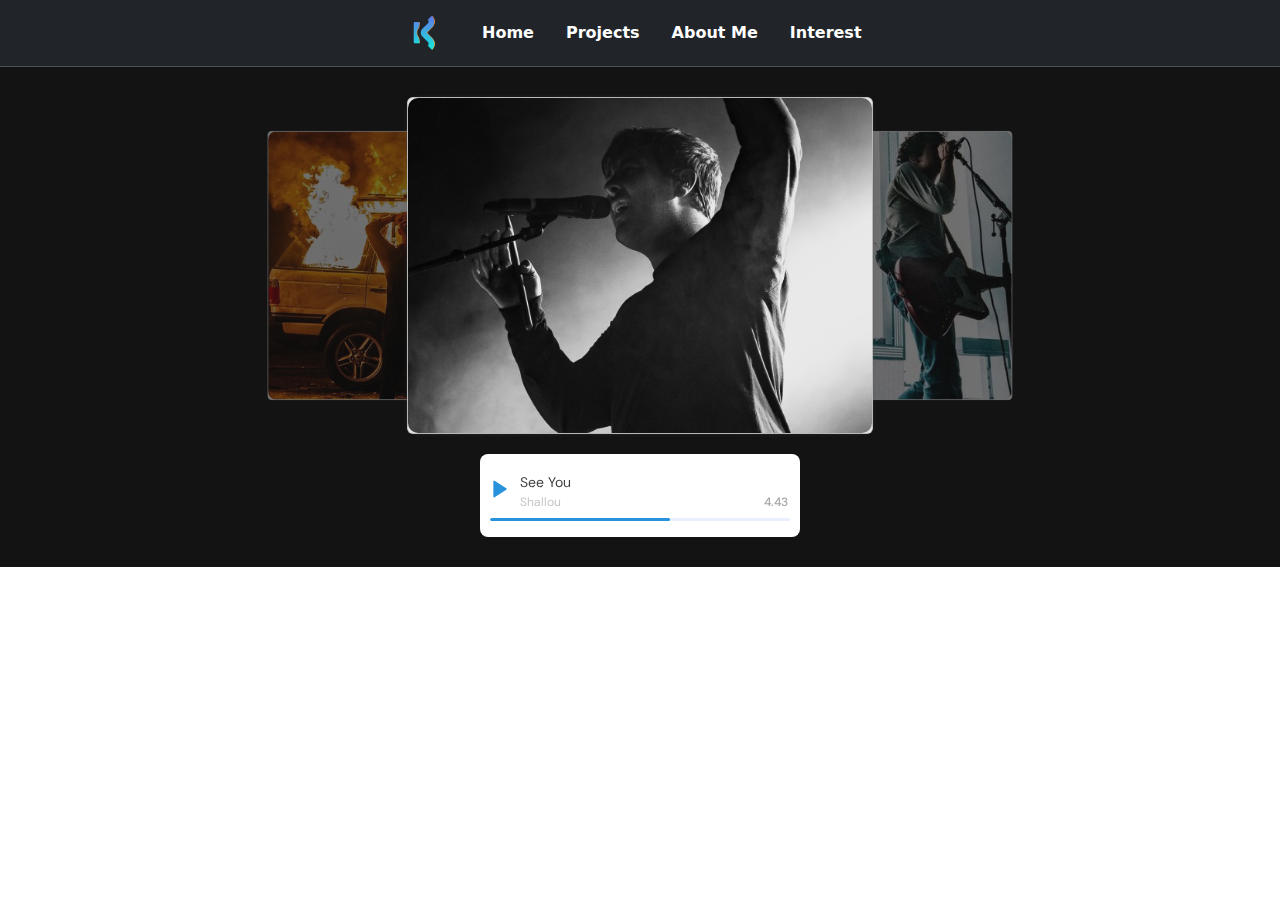
==== about.html @ ba656233 "agregando seccion de songs y header" ====
<!DOCTYPE html>
<html lang="es">

<head>
  <meta charset="UTF-8">
  <title>About Me</title>
  <link rel="icon" type="image/png" href="assets/images/icons/kmc icon.png">

  <link rel="stylesheet" href="css/bootstrap.min.css">
  <link rel="stylesheet" href="Styles_CSS/nav.css">
  <link rel="stylesheet" href="Styles_CSS/about.css">
 

</head>

<body>
  <nav class="navbar bg-dark border-bottom border-body justify-content-center" data-bs-theme="dark">
    <a class="navbar-brand" href="#">
      <img src="assets/images/icons/kmc Logo 1.png" alt="Logo" style="height: 40px;"> 
    </a>
    <ul class="nav justify-content-center">
      <li class="nav-item">
        <a  class="nav-link" href="index.html">Home</a>
      </li>
      <li class="nav-item">
        <a class="nav-link" href="#">Projects</a>
      </li>
      <li class="nav-item">
        <a class="nav-link active" aria-current="page" href="about.html">About Me</a>
      </li>
      <li class="nav-item">
        <a class="nav-link">Interest</a>
      </li>
    </ul>
  </nav>
  
  <!------------------------------Canciones---------------------------------------->
  <div class="songs">
  <div class="container">
    <input type="radio" name="slider" id="item-1" checked>
    <input type="radio" name="slider" id="item-2">
    <input type="radio" name="slider" id="item-3">
  <div class="cards">
    <label class="card" for="item-1" id="song-1">
      <img src="assets/images/songs/Shallou.jpg" alt="song">
    </label>
    <label class="card" for="item-2" id="song-2">
      <img src="assets/images/songs/1975.jpg" alt="song">
    </label>
    <label class="card" for="item-3" id="song-3">
      <img src="assets/images/songs/chainsmokers.jpg" alt="song">
    </label>
  </div>
  <div class="player">
    <div class="upper-part">
      <div class="play-icon">
        <svg width="20" height="20" fill="#2992dc" stroke="#2992dc" stroke-linecap="round" stroke-linejoin="round" stroke-width="2" class="feather feather-play" viewBox="0 0 24 24">
          <defs/>
          <path d="M5 3l14 9-14 9V3z"/>
        </svg>
      </div>
      <div class="info-area" id="test">
        <label class="song-info" id="song-info-1">
          <div class="title">See You</div>
          <div class="sub-line">
            <div class="subtitle">Shallou</div>
            <div class="time">4.43</div>
          </div>
        </label>
        <label class="song-info" id="song-info-2">
          <div class="title">Robbers</div>
          <div class="sub-line">
            <div class="subtitle">The 1975</div>
            <div class="time">4.14</div>
          </div>
        </label>
        <label class="song-info" id="song-info-3">
          <div class="title">Ipad</div>
          <div class="sub-line">
            <div class="subtitle">Chainsmokers</div>
            <div class="time">3.52</div>
          </div>
        </label>
      </div>
    </div>
    <div class="progress-bar">
      <span class="progress"></span>
    </div>
  </div>
</div>
</div>

  <!---------------------------Tarjetas----------------------------------------->
  
  <div>
  
  </div>
  
  <!---------------------------------------------------------------------------->
  <script src="js/bootstrap.min.js"></script>
</body>

</html>
---- Styles_CSS/nav.css ----
/* Estilos para el fondo negro y letras blancas */
.nav-link {
  color: white; /* Cambiar el color del texto a blanco */
  font-weight: bold; /* Establecer el texto en negrita */
}
---- Styles_CSS/about.css ----
@import url("https://fonts.googleapis.com/css?family=DM+Sans:400,500,700&display=swap");

* {
  box-sizing: border-box;
}

html, .songs {
  margin: 0;
  padding: 0;
  width: 100%;
  height: 100%;
}

.songs {
  display: flex;
  align-items: center;
  justify-content: center;
  padding: 30px 10px;
  font-family: 'DM Sans', sans-serif;
  transition: background .4s ease-in;
  background-color: #131313;
  
  &.blue {
    background-color: #428aa6;
  }
  height: 500px;
}

input[type=radio] {
  display: none;
}

.card {
  position: absolute;
  width: 60%;
  height: 100%;
  left: 0;
  right: 0;
  margin: auto;
  transition: transform .4s ease;
  cursor: pointer;
}

.container {
  width: 100%;
  max-width: 800px;
  max-height: 600px;
  height: 100%;
  transform-style: preserve-3d;
  display: flex;
  justify-content: center;
  flex-direction: column;
  align-items: center;
}

.cards {
  position: relative;
  width: 100%;
  height: 100%;
  margin-bottom: 20px;
}

img {
  width: 100%;
  height: 100%;
  border-radius: 10px;
  object-fit: cover;
}

#item-1:checked ~ .cards #song-3, #item-2:checked ~ .cards #song-1, #item-3:checked ~ .cards #song-2 {
  transform: translatex(-40%) scale(.8);
  opacity: .4;
  z-index: 0;
}

#item-1:checked ~ .cards #song-2, #item-2:checked ~ .cards #song-3, #item-3:checked ~ .cards #song-1 {
  transform: translatex(40%) scale(.8);
  opacity: .4;
  z-index: 0;
}

#item-1:checked ~ .cards #song-1, #item-2:checked ~ .cards #song-2, #item-3:checked ~ .cards #song-3 {
  transform: translatex(0) scale(1);
  opacity: 1;
  z-index: 1;
  
  img {
    box-shadow: 0px 0px 5px 0px rgba(81, 81, 81, 0.47);
  }
}

.player {
  background-color: #fff;
  border-radius: 8px;
  min-width: 320px;
  padding: 16px 10px;
}

.upper-part {
  position: relative;
  display: flex;
  align-items: center;
  margin-bottom: 12px;
  height: 36px;
  overflow: hidden;
}

.play-icon{ margin-right: 10px; }

.song-info {
  width: calc(100% - 32px);
  display: block;
}

.song-info .title {
  color: #403d40;
  font-size: 14px;
  line-height: 24px;
}

.sub-line {
  display: flex;
  justify-content: space-between;
  width: 100%;
}

.subtitle, .time {
  font-size: 12px;
  line-height: 16px;
  color: #c6c5c6;
}

.time {
  font-size: 12px;
  line-height: 16px;
  color: #a5a5a5;
  font-weight: 500;
  margin-left: auto;
}

.progress-bar {
  height: 3px;
  width: 100%;
  background-color: #e9efff;
  border-radius: 2px;
  overflow: hidden;
}

.progress {
  display: block;
  position: relative;
  width: 60%;
  height: 100%;
  background-color: #2992dc;
  border-radius: 6px;
}

.info-area {
  width: 100%;
  position: absolute;
  top: 0;
  left: 30px;
  transition: transform .4s ease-in;
}

#item-2:checked ~ .player #test {
  transform: translateY(0);
}

#item-2:checked ~ .player #test  {
  transform: translateY(-40px);
}

#item-3:checked ~ .player #test  {
  transform: translateY(-80px);
}
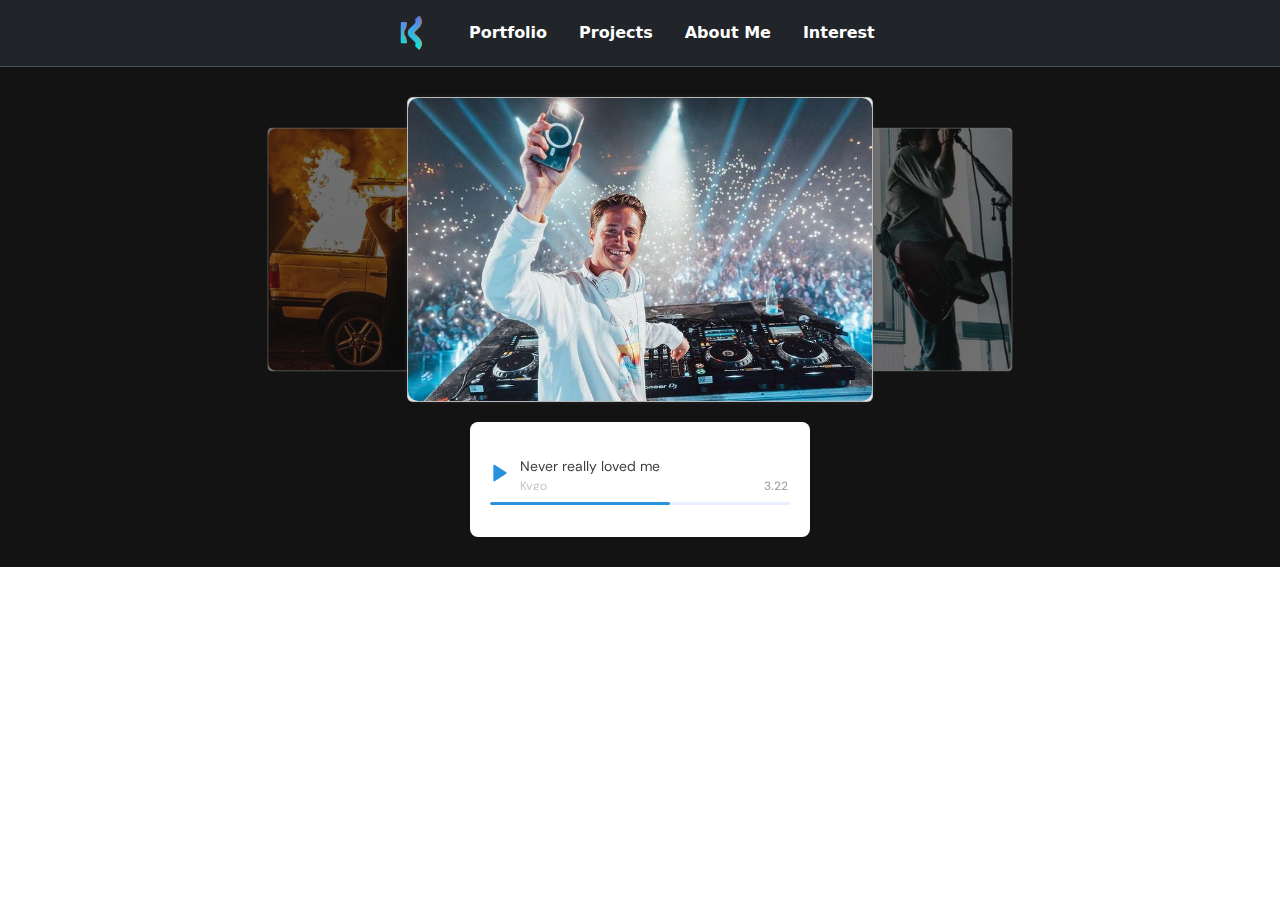
==== commit a952f60a: "adding the songs and features" ====
--- a/about.html
+++ b/about.html
@@ -20,7 +20,7 @@
     </a>
     <ul class="nav justify-content-center">
       <li class="nav-item">
-        <a  class="nav-link" href="index.html">Home</a>
+        <a  class="nav-link" href="index.html">Portfolio</a>
       </li>
       <li class="nav-item">
         <a class="nav-link" href="#">Projects</a>
@@ -42,7 +42,7 @@
     <input type="radio" name="slider" id="item-3">
   <div class="cards">
     <label class="card" for="item-1" id="song-1">
-      <img src="assets/images/songs/Shallou.jpg" alt="song">
+      <img src="assets/images/songs/kygo.jpeg" alt="song">
     </label>
     <label class="card" for="item-2" id="song-2">
       <img src="assets/images/songs/1975.jpg" alt="song">
@@ -52,41 +52,42 @@
     </label>
   </div>
   <div class="player">
-    <div class="upper-part">
-      <div class="play-icon">
-        <svg width="20" height="20" fill="#2992dc" stroke="#2992dc" stroke-linecap="round" stroke-linejoin="round" stroke-width="2" class="feather feather-play" viewBox="0 0 24 24">
-          <defs/>
-          <path d="M5 3l14 9-14 9V3z"/>
-        </svg>
+    <div class="player">
+      <div class="upper-part">
+        <div class="play-icon">
+          <svg width="20" height="20" fill="#2992dc" stroke="#2992dc" stroke-linecap="round" stroke-linejoin="round" stroke-width="2" class="feather feather-play" viewBox="0 0 24 24">
+            <defs/>
+            <path d="M5 3l14 9-14 9V3z"/>
+          </svg>
+        </div>
+        <div class="info-area" id="test">
+          <label class="song-info" id="song-info-1">
+            <div class="title">Never really loved me</div>
+            <div class="sub-line">
+              <div class="subtitle">Kygo</div>
+              <div class="time">3.22</div>
+            </div>
+          </label>
+          <label class="song-info" id="song-info-2">
+            <div class="title">Robbers</div>
+            <div class="sub-line">
+              <div class="subtitle">The 1975</div>
+              <div class="time">4.14</div>
+            </div>
+          </label>
+          <label class="song-info" id="song-info-3">
+            <div class="title">Ipad</div>
+            <div class="sub-line">
+              <div class="subtitle">Chainsmokers</div>
+              <div class="time">3.52</div>
+            </div>
+          </label>
+        </div>
       </div>
-      <div class="info-area" id="test">
-        <label class="song-info" id="song-info-1">
-          <div class="title">See You</div>
-          <div class="sub-line">
-            <div class="subtitle">Shallou</div>
-            <div class="time">4.43</div>
-          </div>
-        </label>
-        <label class="song-info" id="song-info-2">
-          <div class="title">Robbers</div>
-          <div class="sub-line">
-            <div class="subtitle">The 1975</div>
-            <div class="time">4.14</div>
-          </div>
-        </label>
-        <label class="song-info" id="song-info-3">
-          <div class="title">Ipad</div>
-          <div class="sub-line">
-            <div class="subtitle">Chainsmokers</div>
-            <div class="time">3.52</div>
-          </div>
-        </label>
+      <div class="progress-bar">
+        <span class="progress"></span>
       </div>
     </div>
-    <div class="progress-bar">
-      <span class="progress"></span>
-    </div>
-  </div>
 </div>
 </div>
 
@@ -98,6 +99,21 @@
   
   <!---------------------------------------------------------------------------->
   <script src="js/bootstrap.min.js"></script>
+
+   <!--Reproducir las canciones-->
+  <script>
+    function togglePlay(songId) {
+      const songInfo = document.getElementById(songId);
+      const audioElement = new Audio(songInfo.getAttribute('data-src'));
+  
+      if (audioElement.paused) {
+        audioElement.play();
+      } else {
+        audioElement.pause();
+      }
+    }
+  </script>
+  
 </body>
 
 </html>